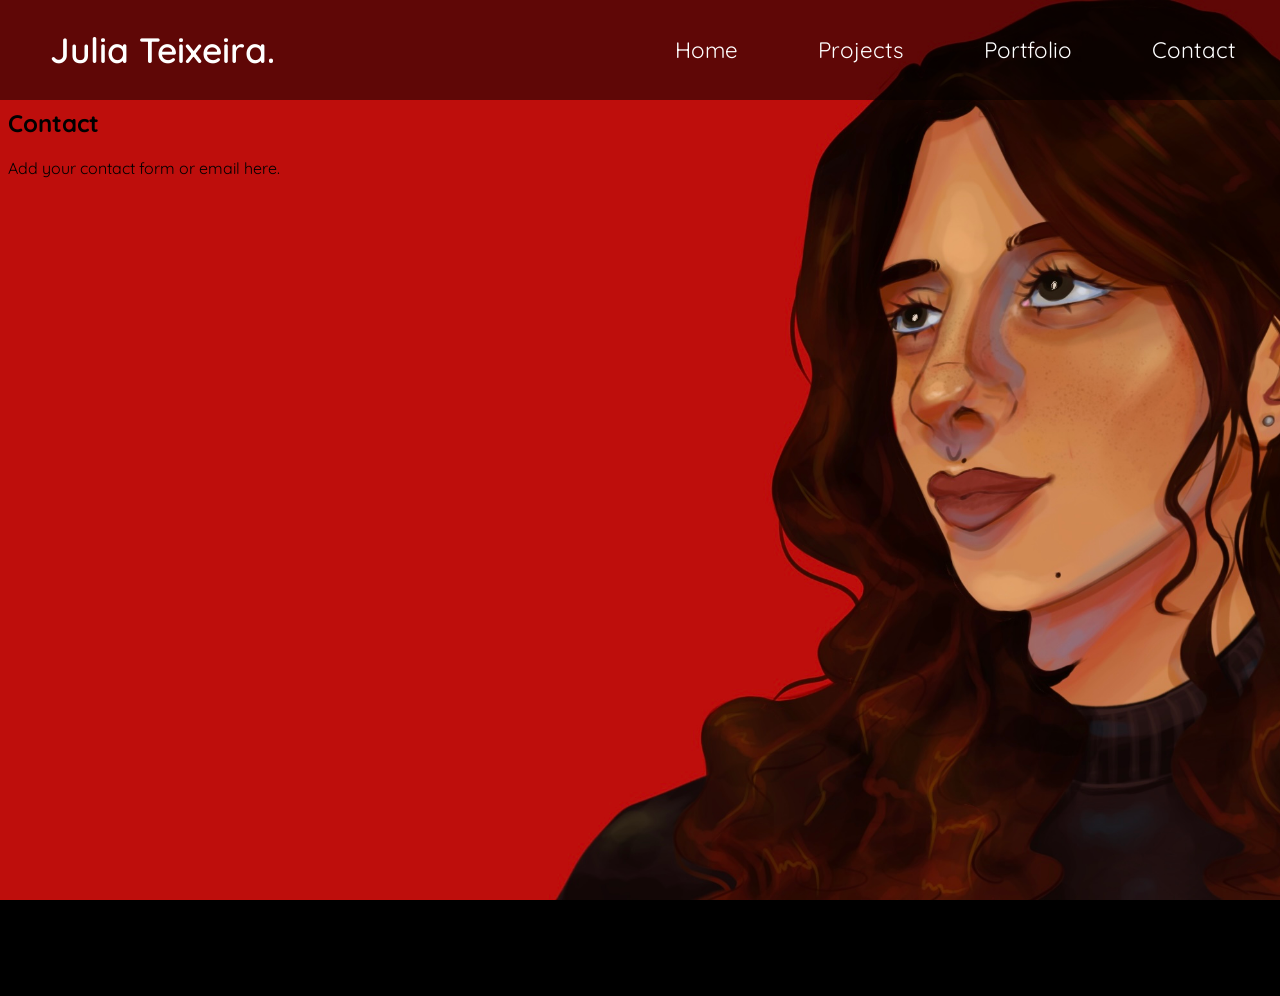
==== contact.html @ 6ba6e394 "first commit" ====
<!DOCTYPE html>
<html lang="en">
<head>
    <meta charset="UTF-8">
    <meta name="viewport" content="width=device-width, initial-scale=1.0">
    <title>Contact - Julia Teixeira</title>
    <link rel="stylesheet" href="style.css">
    <script src="script.js" defer></script>
    <link rel="preconnect" href="https://fonts.googleapis.com">
    <link rel="preconnect" href="https://fonts.gstatic.com" crossorigin>
    <link href="https://fonts.googleapis.com/css2?family=Quicksand:wght@300..700&display=swap" rel="stylesheet">
</head>
<body>
    <header>
        <nav class="navbar">
            <a href="index.html" class="logo">Julia Teixeira<span>.</span></a>
            <button class="hamburger" aria-label="Toggle menu" aria-expanded="false" aria-controls="primary-navigation">
                <span></span>
                <span></span>
                <span></span>
            </button>
            <ul id="primary-navigation" class="menu-links">
                <li><a href="index.html">Home</a></li>
                <li><a href="projects.html">Projects</a></li>
                <li><a href="portfolio.html">Portfolio</a></li>
                <li><a href="contact.html">Contact</a></li>
            </ul>
        </nav>
    </header>

    <main class="max-width">
        <section class="contact" id="contact">
            <h1>Contact</h1>
            <p>Add your contact form or email here.</p>
        </section>
    </main>

</body>
</html>
---- style.css ----
/* Importing Google font - Quicksand */
@import url('https://fonts.googleapis.com/css2?family=Quicksand:wght@300..700&display=swap');

body {
  font-family: "Quicksand", sans-serif;
}

/* <weight>: Use a value from 300 to 700 */
/* <uniquifier>: Use a unique and descriptive class name */

.quicksand-regular {
  font-family: "Quicksand", sans-serif;
  font-optical-sizing: auto;
  font-weight: 400;
  font-style: normal;
}

body {
  height: 100vh;
  background: url("background.png");
  background-position: center;
  background-size: cover;
  background-attachment: fixed;
  background-color: #000000;
   /* Add top padding equal to header height so page content appears below the fixed nav */
  padding-top: 80px;
  overflow-x: hidden;
}

header {
  position: fixed;
  top: 0;
  left: 0;
  width: 100%;
  padding: 20px;
  background-color: rgba(0, 0, 0, 0.5);
}

header .navbar {
  display: flex;
  justify-content: space-between;
  align-items: center;
  width: 95%;
}

.navbar .logo {
  font-size: 2.2rem;
  font-weight: 600;
  margin-left: 30px;
}



.navbar .menu-links {
  display: flex;
  gap: 80px;
  margin-left: auto;
  list-style: none;
}

.navbar a{
  color: #ffffff;
  text-decoration: none;
  transition: 0.2s ease;
  font-size: 1.4rem;
}

.navbar a:hover {
  color: #fccc2d;
}

/* Home Section Styling */
.home {
  display: flex;
  /* Reduce section height by header height so layout doesn't jump underneath the fixed nav */
  height: calc(100vh - 80px);
  color: #ffffff;
  min-height: 500px;
  align-items: center;
}

.home .max-width {
  margin: auto 0 auto 40px;
}

.home .home-content .text-1 {
  font-size: 32px;
}
.home .home-content .text-2 {
  font-size: 95px;
  font-weight: 600;
  margin-left: -10px;
}
.home .home-content .text-3 {
  font-size: 50px;
  margin: 5px 0;
  margin-left: -3px;
}
.home .home-content .text-3 span {
  color: #fccc2d;
  font-weight: 600;
}

/* Blinking cursor */
.typing::after {
  content: '';
  display: inline-block;
  width: 4px;
  height: 0.8em;
  background-color: #fccc2d;
  margin-left: 2px;
  position: relative;
  top: 4px;
  animation: blink 0.7s infinite;
}

@keyframes blink {
  0%, 49% {
    opacity: 1;
  }
  50%, 100% {
    opacity: 0;
  }
}

/* Responsive and navigation styles */
/* Hamburger button (hidden on wide screens) */
.hamburger {
  display: none;
  background: transparent;
  border: none;
  cursor: pointer;
  padding: 8px;
  margin-left: 12px;
}
.hamburger span {
  display: block;
  width: 22px;
  height: 2px;
  background: #ffffff;
  margin:5px 0;
  transition: transform 0.2s ease, opacity 0.2s ease;
}

/* Mobile menu (hidden by default on small screens) */
.menu-links.active {
  display: flex;
}

/* Make layout adapt on medium/ narrower screens */
@media (max-width: 900px) {
  header .navbar { padding: 0 16px; }
  .navbar .menu-links { gap: 20px; }
  .home .max-width { margin-left: 20px; }
  .home .home-content .text-2 { font-size: 4.5rem; }
  .home .home-content .text-3 { font-size: 1.6rem; }
}

/* Small phones */
@media (max-width: 480px) {
  .navbar .menu-links { display: none; }
  .hamburger { display: inline-block; }
  .navbar { align-items: center; }
  .navbar .logo { font-size: 1.6rem; margin-left: -20px; }
  /* Move content higher and increase text size on small phones */
  .home { align-items: flex-start; padding: 0px 16px; min-height: 70vh;}
  .home .max-width { margin: 0px 0 0 40px; text-align: left; }
  .home .home-content .text-2 { font-size: 3rem; margin-left: -50px; line-height: 1; }
  .home .home-content .text-3 { font-size: 1.4rem; margin-left: -43px; }
  .home .home-content .text-1 { margin-left: -40px; margin-top: 350px; }
  .typing::after { height: 0.95em; top: 4px; }

  /* Shift background to the right so the face is visible on narrow screens */
  body { background-position: 64% center; }

  /* Mobile menu panel styles */
  .menu-links {
    position: absolute;
    right: 16px;
    top: 70px;
    background: rgba(0,0,0,0.7);
    padding: 12px 18px;
    border-radius: 8px;
    flex-direction: column;
    gap: 12px;
    display: none;
    z-index: 999;
  }
  .menu-links a { padding: 6px 0; }
}

/* Projects Section Styling */
.projects {
  background-color: #af0c0c;
  color: #ffffff;
  padding: 80px 40px;
  /* position this section up under the fixed header so its red background shows behind the nav */
  position: relative;
  top: -80px;
  padding-top: 160px;
  /* make this section span the full viewport width to cover the background image on the sides */
  width: 100vw;
  margin-left: calc(50% - 50vw);
  box-sizing: border-box;
  min-height: calc(100vh + 80px);
  display: flex;
  flex-direction: column;
  align-items: center;
  justify-content: flex-start;
  z-index: 0;
}

.projects h1 {
  font-size: 3rem;
  margin-bottom: 50px;
  text-align: center;
}

.projects-container {
  display: flex;
  gap: 30px;
  justify-content: center;
  flex-wrap: wrap;
  max-width: 1200px;
}

.project-box {
  display: flex;
  flex-direction: column;
  align-items: center;
  gap: 15px;
}

.project-box .box {
  width: 200px;
  height: 200px;
  background-color: rgba(255, 255, 255, 0.1);
  border: 2px solid #ffffff;
  border-radius: 8px;
  transition: transform 0.3s ease, background-color 0.3s ease;
}

.project-box .box:hover {
  transform: scale(1.05);
  background-color: rgba(255, 255, 255, 0.2);
}

.project-box p {
  font-size: 1.2rem;
  text-align: center;
  color: #ffffff;
}

/* Link styles for clickable project boxes */
.project-link {
  text-decoration: none;
  color: inherit;
  display: inline-block;
}

/* Project detail page styles */
.project-detail {
  padding: 120px 20px 60px 20px;
  max-width: 1000px;
  margin: 0 auto;
  color: #ffffff;
}
.project-detail h1 {
  font-size: 2.4rem;
  margin-bottom: 20px;
}
.project-detail .hero {
  width: 100%;
  height: auto;
  border-radius: 8px;
  margin-bottom: 20px;
}
.project-detail p { color: #ffffff; line-height: 1.6; }
.back-link { display: inline-block; margin-top: 20px; color: #fff; text-decoration: underline; }
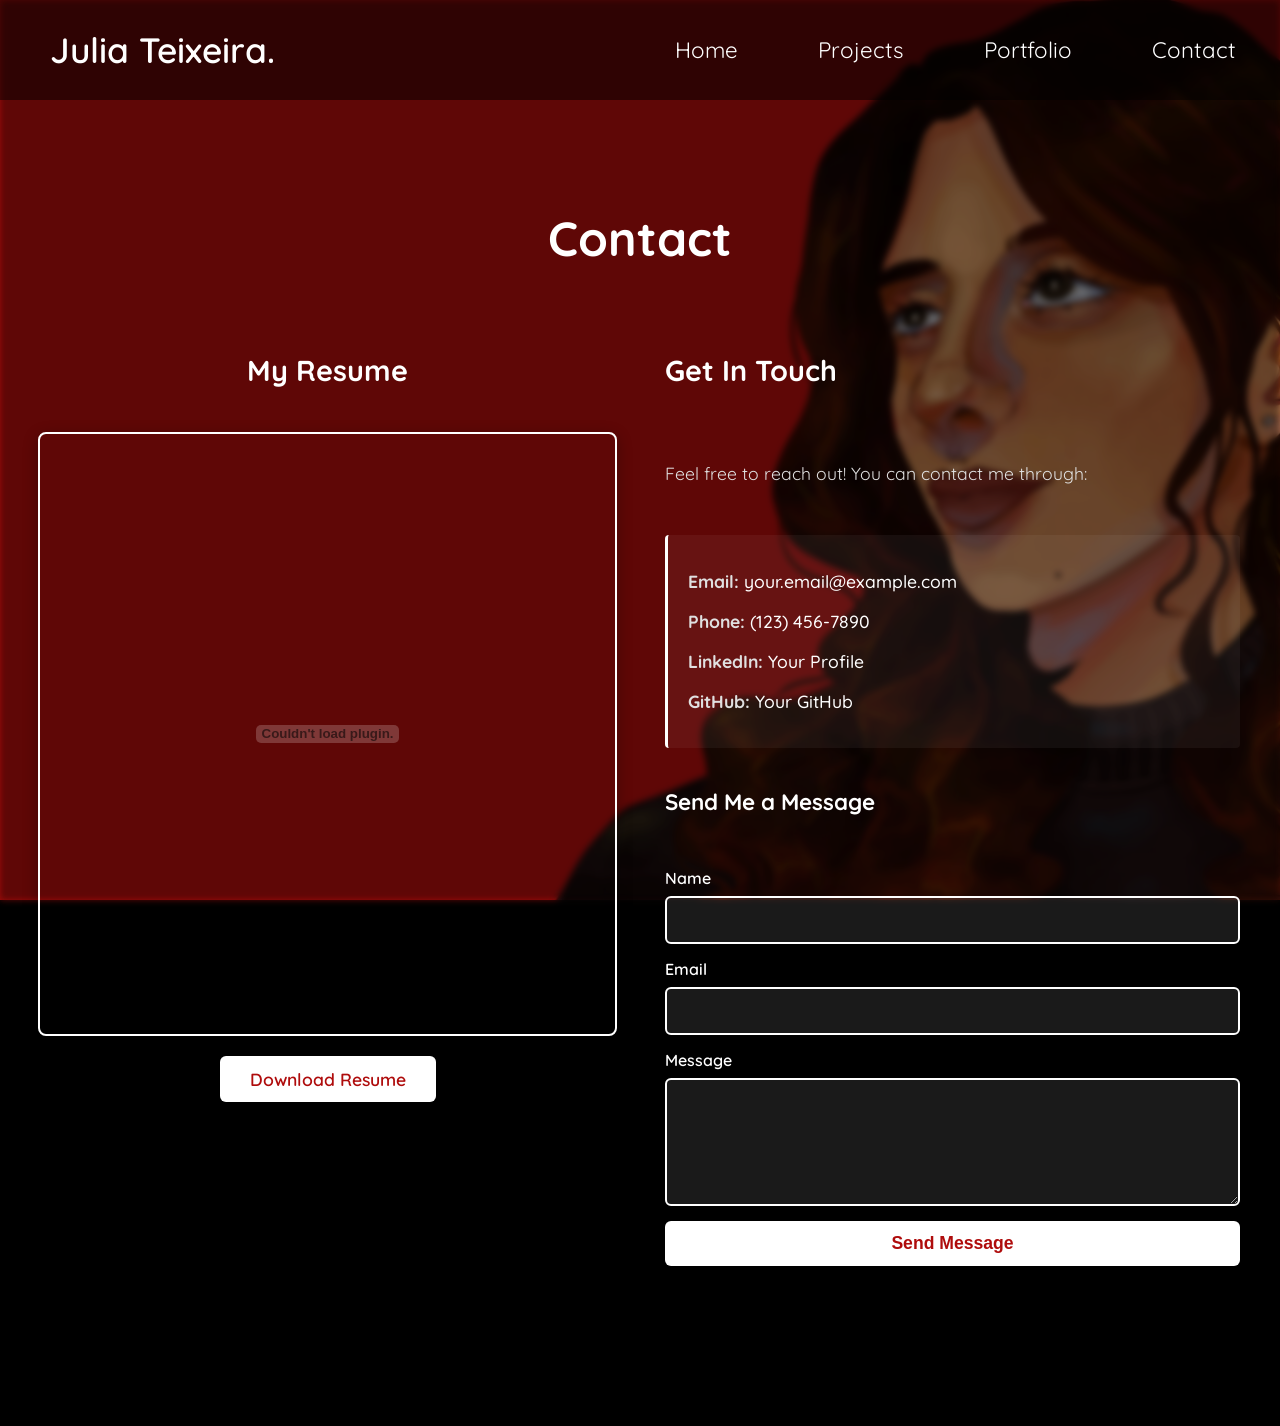
==== commit 15555a25: "edited ui for projects, portfolio and contact page; need to add graphics still" ====
--- a/contact.html
+++ b/contact.html
@@ -28,10 +28,55 @@
         </nav>
     </header>
 
-    <main class="max-width">
+    <main>
         <section class="contact" id="contact">
             <h1>Contact</h1>
-            <p>Add your contact form or email here.</p>
+            
+            <div class="contact-container">
+                <!-- RESUME PREVIEW SECTION -->
+                <div class="resume-section">
+                    <h2>My Resume</h2>
+                    <!-- EDIT: Replace "resume.pdf" with your actual resume file path -->
+                    <div class="resume-preview">
+                        <embed src="resume.pdf" type="application/pdf" />
+                    </div>
+                    <!-- EDIT: Update href to download link for your resume -->
+                    <a href="resume.pdf" download class="download-btn">Download Resume</a>
+                </div>
+
+                <!-- CONTACT INFO SECTION -->
+                <div class="contact-info-section">
+                    <h2>Get In Touch</h2>
+                    <p>Feel free to reach out! You can contact me through:</p>
+                    
+                    <!-- EDIT: Add your contact information below -->
+                    <div class="contact-details">
+                        <p><strong>Email:</strong> <a href="mailto:your.email@example.com">your.email@example.com</a></p>
+                        <p><strong>Phone:</strong> <a href="tel:+1234567890">(123) 456-7890</a></p>
+                        <p><strong>LinkedIn:</strong> <a href="https://linkedin.com/in/yourprofile" target="_blank">Your Profile</a></p>
+                        <p><strong>GitHub:</strong> <a href="https://github.com/yourprofile" target="_blank">Your GitHub</a></p>
+                    </div>
+
+                    <!-- Optional: Contact Form -->
+                    <h3>Send Me a Message</h3>
+                    <!-- EDIT: Update form action to your email service (e.g., formspree, netlify forms) -->
+                    <form class="contact-form" action="https://formspree.io/f/YOUR_FORM_ID" method="POST">
+                        <div class="form-group">
+                            <label for="name">Name</label>
+                            <input type="text" id="name" name="name" required>
+                        </div>
+                        <div class="form-group">
+                            <label for="email">Email</label>
+                            <input type="email" id="email" name="email" required>
+                        </div>
+                        <div class="form-group">
+                            <label for="message">Message</label>
+                            <textarea id="message" name="message" rows="5" required></textarea>
+                        </div>
+                        <button type="submit" class="submit-btn">Send Message</button>
+                    </form>
+                </div>
+            </div>
         </section>
     </main>
 
--- a/style.css
+++ b/style.css
@@ -25,6 +25,24 @@
    /* Add top padding equal to header height so page content appears below the fixed nav */
   padding-top: 80px;
   overflow-x: hidden;
+  position: relative;
+}
+
+/* Apply brightness filter to body/home page background */
+body::before {
+  content: '';
+  position: fixed;
+  top: 0;
+  left: 0;
+  width: 100vw;
+  height: 100vh;
+  background: url("background.png");
+  background-position: center;
+  background-size: cover;
+  background-attachment: fixed;
+  filter: brightness(0.85);
+  z-index: -1;
+  pointer-events: none;
 }
 
 header {
@@ -34,6 +52,7 @@
   width: 100%;
   padding: 20px;
   background-color: rgba(0, 0, 0, 0.5);
+  z-index: 1000;
 }
 
 header .navbar {
@@ -191,7 +210,6 @@
 
 /* Projects Section Styling */
 .projects {
-  background-color: #af0c0c;
   color: #ffffff;
   padding: 80px 40px;
   /* position this section up under the fixed header so its red background shows behind the nav */
@@ -207,7 +225,23 @@
   flex-direction: column;
   align-items: center;
   justify-content: flex-start;
-  z-index: 0;
+  z-index: 1;
+}
+
+/* Fixed red background that stays in place when scrolling - like the PNG does */
+.projects::before {
+  content: '';
+  position: fixed;
+  top: 0;
+  left: 0;
+  width: 100vw;
+  height: 100vh;
+  background: url("background.png");
+  background-position: center;
+  background-size: cover;
+  background-attachment: fixed;
+  filter: blur(3px) brightness(0.5);
+  z-index: -1;
 }
 
 .projects h1 {
@@ -276,4 +310,438 @@
   margin-bottom: 20px;
 }
 .project-detail p { color: #ffffff; line-height: 1.6; }
-.back-link { display: inline-block; margin-top: 20px; color: #fff; text-decoration: underline; }+.back-link { display: inline-block; margin-top: 20px; color: #fff; text-decoration: underline; }
+
+/* ===== PORTFOLIO SECTION STYLING ===== */
+.portfolio {
+  color: #ffffff;
+  padding: 80px 40px;
+  position: relative;
+  top: -80px;
+  padding-top: 160px;
+  width: 100vw;
+  margin-left: calc(50% - 50vw);
+  box-sizing: border-box;
+  min-height: calc(100vh + 80px);
+  display: flex;
+  flex-direction: column;
+  align-items: center;
+  justify-content: flex-start;
+  z-index: 1;
+}
+
+/* Fixed red background for portfolio (stays in place when scrolling) */
+.portfolio::before {
+  content: '';
+  position: fixed;
+  top: 0;
+  left: 0;
+  width: 100vw;
+  height: 100vh;
+  background: url("background.png");
+  background-position: center;
+  background-size: cover;
+  background-attachment: fixed;
+  filter: blur(3px) brightness(0.5);
+  z-index: -1;
+}
+
+.portfolio h1 {
+  font-size: 3rem;
+  margin-bottom: 60px;
+  text-align: center;
+  position: relative;
+  z-index: 1;
+}
+
+/* Portfolio category containers */
+.portfolio-category {
+  width: 100%;
+  max-width: 1300px;
+  margin-bottom: 80px;
+  position: relative;
+  z-index: 1;
+}
+
+.portfolio-category h2 {
+  font-size: 2rem;
+  margin-bottom: 30px;
+  text-align: center;
+  color: #ffffff;
+  border-bottom: 2px solid #ffffff;
+  padding-bottom: 15px;
+}
+
+/* Gallery grid layout */
+.gallery-grid {
+  display: grid;
+  grid-template-columns: repeat(auto-fit, minmax(250px, 1fr));
+  gap: 25px;
+  width: 100%;
+}
+
+/* Individual gallery items */
+.gallery-item {
+  position: relative;
+  overflow: hidden;
+  border-radius: 12px;
+  cursor: pointer;
+  aspect-ratio: 1;
+  box-shadow: 0 4px 15px rgba(0, 0, 0, 0.3);
+  transition: transform 0.3s ease, box-shadow 0.3s ease;
+  border: 2px solid #ffffff;
+}
+
+.gallery-item img {
+  width: 100%;
+  height: 100%;
+  object-fit: cover;
+  transition: transform 0.3s ease;
+}
+
+.gallery-item:hover {
+  transform: translateY(-8px);
+  box-shadow: 0 8px 25px rgba(255, 255, 255, 0.4);
+}
+
+.gallery-item:hover img {
+  transform: scale(1.1);
+}
+
+/* Hidden info div for modal data */
+.art-info {
+  display: none;
+}
+
+/* ===== LIGHTBOX MODAL STYLING ===== */
+.lightbox-modal {
+  display: none;
+  position: fixed;
+  top: 0;
+  left: 0;
+  width: 100%;
+  height: 100%;
+  background-color: rgba(0, 0, 0, 0.9);
+  z-index: 2000;
+  justify-content: center;
+  align-items: center;
+  padding: 20px;
+}
+
+.lightbox-modal.active {
+  display: flex;
+  flex-direction: column;
+}
+
+/* Close button */
+.lightbox-close {
+  position: absolute;
+  top: 20px;
+  right: 35px;
+  color: #ffffff;
+  font-size: 40px;
+  font-weight: bold;
+  cursor: pointer;
+  transition: color 0.3s ease;
+  z-index: 2001;
+}
+
+.lightbox-close:hover {
+  color: #ffffff;
+}
+
+/* Lightbox image */
+.lightbox-image {
+  max-width: 90%;
+  max-height: 70vh;
+  object-fit: contain;
+  border-radius: 8px;
+  box-shadow: 0 0 30px rgba(255, 255, 255, 0.3);
+  margin-bottom: 30px;
+}
+
+/* Lightbox info section */
+.lightbox-info {
+  color: #ffffff;
+  text-align: center;
+  max-width: 600px;
+}
+
+.lightbox-info h3 {
+  font-size: 1.8rem;
+  margin-bottom: 15px;
+  color: #ffffff;
+}
+
+.lightbox-info p {
+  font-size: 1rem;
+  line-height: 1.6;
+  color: #e0e0e0;
+}
+
+/* Responsive adjustments */
+@media (max-width: 768px) {
+  .portfolio {
+    padding: 60px 20px;
+    padding-top: 140px;
+  }
+
+  .portfolio h1 {
+    font-size: 2rem;
+  }
+
+  .portfolio-category h2 {
+    font-size: 1.5rem;
+  }
+
+  .gallery-grid {
+    grid-template-columns: repeat(auto-fit, minmax(180px, 1fr));
+    gap: 15px;
+  }
+
+  .lightbox-image {
+    max-width: 95%;
+    max-height: 60vh;
+  }
+}
+
+/* ===== CONTACT SECTION STYLING ===== */
+.contact {
+  color: #ffffff;
+  padding: 80px 40px;
+  position: relative;
+  top: -80px;
+  padding-top: 160px;
+  width: 100vw;
+  margin-left: calc(50% - 50vw);
+  box-sizing: border-box;
+  min-height: calc(100vh + 80px);
+  display: flex;
+  flex-direction: column;
+  align-items: center;
+  justify-content: flex-start;
+  z-index: 1;
+}
+
+/* Fixed background for contact page (stays in place when scrolling) */
+.contact::before {
+  content: '';
+  position: fixed;
+  top: 0;
+  left: 0;
+  width: 100vw;
+  height: 100vh;
+  background: url("background.png");
+  background-position: center;
+  background-size: cover;
+  background-attachment: fixed;
+  filter: blur(3px) brightness(0.5);
+  z-index: -1;
+}
+
+.contact h1 {
+  font-size: 3rem;
+  margin-bottom: 60px;
+  text-align: center;
+  position: relative;
+  z-index: 1;
+}
+
+/* Two-column layout for resume and contact info */
+.contact-container {
+  display: grid;
+  grid-template-columns: 1fr 1fr;
+  gap: 50px;
+  width: 100%;
+  max-width: 1400px;
+  position: relative;
+  z-index: 1;
+}
+
+/* Resume section - left side on desktop */
+.resume-section {
+  display: flex;
+  flex-direction: column;
+  align-items: center;
+  gap: 20px;
+}
+
+.resume-section h2 {
+  font-size: 1.8rem;
+  color: #ffffff;
+  text-align: center;
+}
+
+/* PDF preview container */
+.resume-preview {
+  width: 100%;
+  height: 600px;
+  border: 2px solid #ffffff;
+  border-radius: 8px;
+  overflow: hidden;
+  box-shadow: 0 4px 15px rgba(0, 0, 0, 0.3);
+}
+
+.resume-preview embed {
+  width: 100%;
+  height: 100%;
+}
+
+/* Download button */
+.download-btn {
+  display: inline-block;
+  padding: 12px 30px;
+  background-color: #ffffff;
+  color: #af0c0c;
+  text-decoration: none;
+  border-radius: 6px;
+  font-weight: 600;
+  font-size: 1.1rem;
+  transition: background-color 0.3s ease, transform 0.3s ease;
+  border: none;
+  cursor: pointer;
+}
+
+.download-btn:hover {
+  background-color: #f0f0f0;
+  transform: translateY(-2px);
+}
+
+/* Contact info section - right side on desktop */
+.contact-info-section {
+  display: flex;
+  flex-direction: column;
+  gap: 30px;
+}
+
+.contact-info-section h2 {
+  font-size: 1.8rem;
+  color: #ffffff;
+}
+
+.contact-info-section h3 {
+  font-size: 1.4rem;
+  color: #ffffff;
+  margin-top: 10px;
+}
+
+.contact-info-section p {
+  font-size: 1.1rem;
+  line-height: 1.6;
+  color: #e0e0e0;
+}
+
+/* Contact details styling */
+.contact-details {
+  background-color: rgba(255, 255, 255, 0.05);
+  padding: 20px;
+  border-left: 3px solid #ffffff;
+  border-radius: 4px;
+}
+
+.contact-details p {
+  margin: 12px 0;
+}
+
+.contact-details a {
+  color: #ffffff;
+  text-decoration: none;
+  transition: color 0.3s ease;
+  font-weight: 500;
+}
+
+.contact-details a:hover {
+  color: #e0e0e0;
+  text-decoration: underline;
+}
+
+/* Contact form styling */
+.contact-form {
+  display: flex;
+  flex-direction: column;
+  gap: 15px;
+}
+
+.form-group {
+  display: flex;
+  flex-direction: column;
+  gap: 8px;
+}
+
+.form-group label {
+  font-size: 1rem;
+  font-weight: 600;
+  color: #ffffff;
+}
+
+.form-group input,
+.form-group textarea {
+  padding: 12px;
+  border: 2px solid #ffffff;
+  border-radius: 6px;
+  background-color: rgba(255, 255, 255, 0.1);
+  color: #ffffff;
+  font-family: inherit;
+  font-size: 1rem;
+  transition: border-color 0.3s ease, background-color 0.3s ease;
+}
+
+.form-group input::placeholder,
+.form-group textarea::placeholder {
+  color: rgba(255, 255, 255, 0.6);
+}
+
+.form-group input:focus,
+.form-group textarea:focus {
+  outline: none;
+  border-color: #e0e0e0;
+  background-color: rgba(255, 255, 255, 0.15);
+}
+
+.submit-btn {
+  padding: 12px 30px;
+  background-color: #ffffff;
+  color: #af0c0c;
+  border: none;
+  border-radius: 6px;
+  font-size: 1.1rem;
+  font-weight: 600;
+  cursor: pointer;
+  transition: background-color 0.3s ease, transform 0.3s ease;
+}
+
+.submit-btn:hover {
+  background-color: #f0f0f0;
+  transform: translateY(-2px);
+}
+
+/* Responsive: Stack vertically on mobile */
+@media (max-width: 768px) {
+  .contact {
+    padding: 60px 20px;
+    padding-top: 140px;
+  }
+
+  .contact h1 {
+    font-size: 2rem;
+  }
+
+  .contact-container {
+    grid-template-columns: 1fr;
+    gap: 40px;
+  }
+
+  .resume-section,
+  .contact-info-section {
+    width: 100%;
+  }
+
+  .resume-preview {
+    height: 500px;
+  }
+
+  .contact-info-section h2,
+  .resume-section h2 {
+    font-size: 1.5rem;
+  }
+}
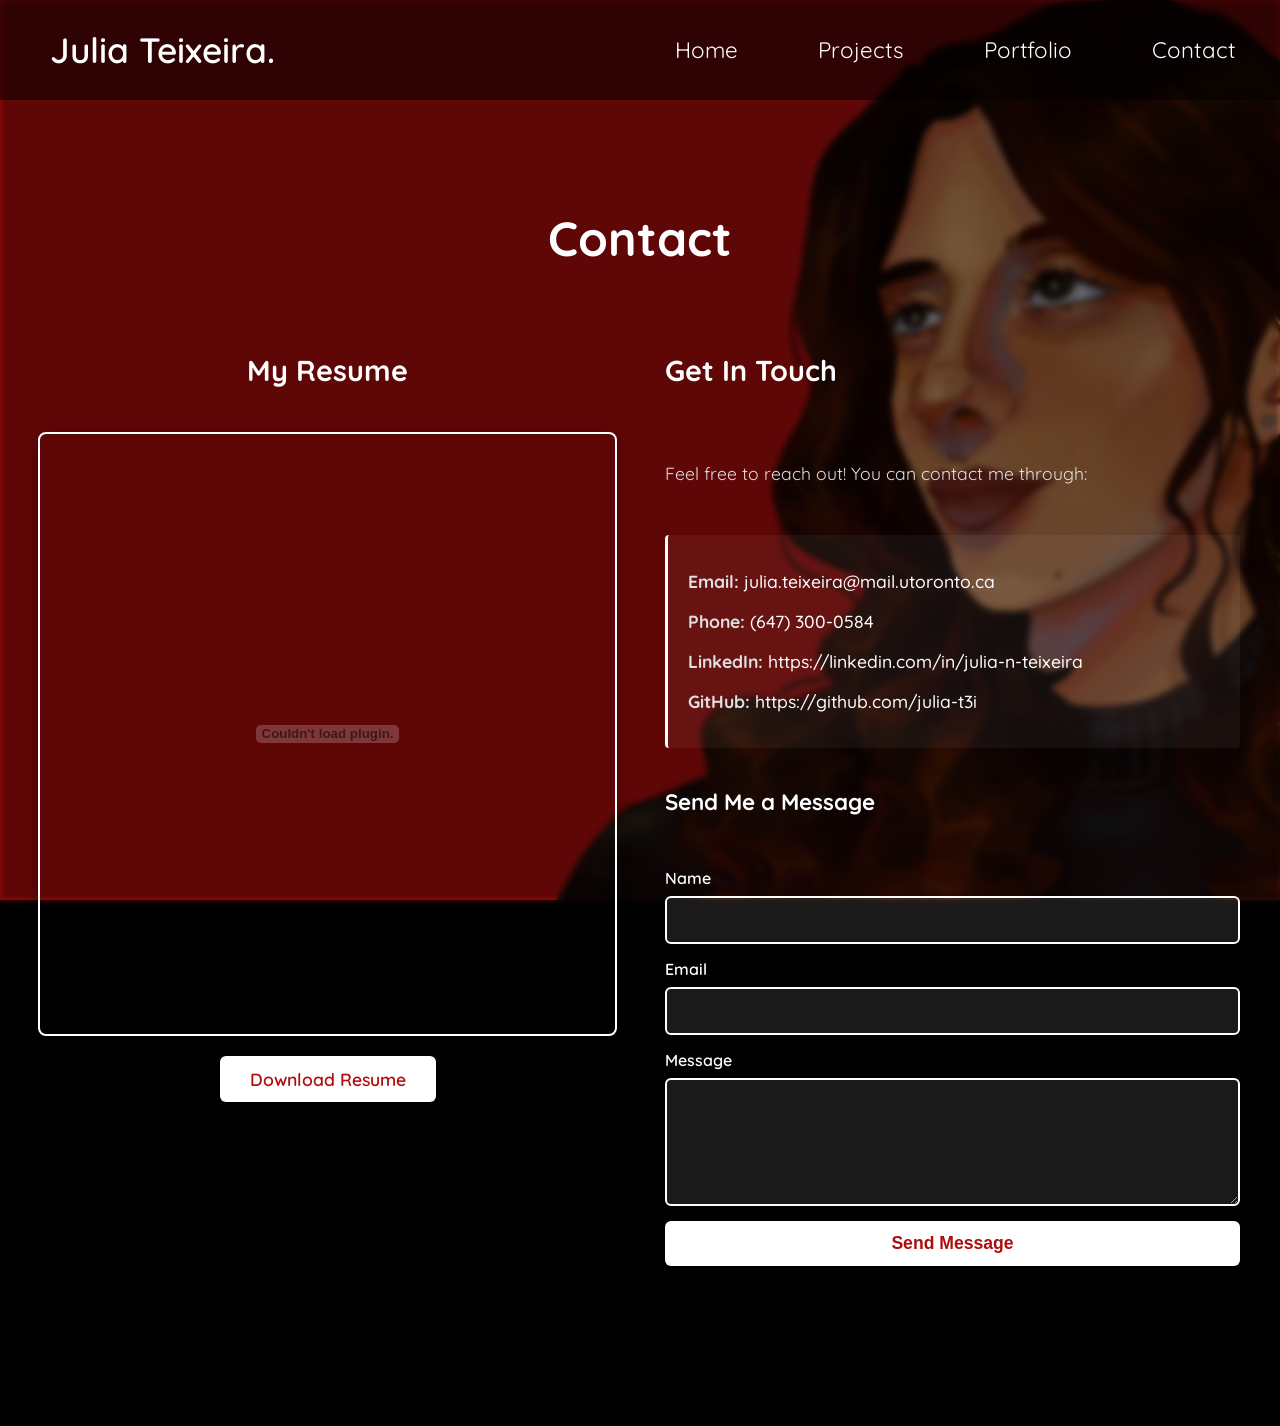
==== commit 610e6e5c: "updated mobile ui issues, still needs adjustment" ====
--- a/contact.html
+++ b/contact.html
@@ -38,10 +38,10 @@
                     <h2>My Resume</h2>
                     <!-- EDIT: Replace "resume.pdf" with your actual resume file path -->
                     <div class="resume-preview">
-                        <embed src="resume.pdf" type="application/pdf" />
+                        <embed src="JuliaTeixeira_Resume.pdf" type="application/pdf" />
                     </div>
                     <!-- EDIT: Update href to download link for your resume -->
-                    <a href="resume.pdf" download class="download-btn">Download Resume</a>
+                    <a href="JuliaTeixeira_Resume.pdf" download class="download-btn">Download Resume</a>
                 </div>
 
                 <!-- CONTACT INFO SECTION -->
@@ -49,18 +49,17 @@
                     <h2>Get In Touch</h2>
                     <p>Feel free to reach out! You can contact me through:</p>
                     
-                    <!-- EDIT: Add your contact information below -->
                     <div class="contact-details">
-                        <p><strong>Email:</strong> <a href="mailto:your.email@example.com">your.email@example.com</a></p>
-                        <p><strong>Phone:</strong> <a href="tel:+1234567890">(123) 456-7890</a></p>
-                        <p><strong>LinkedIn:</strong> <a href="https://linkedin.com/in/yourprofile" target="_blank">Your Profile</a></p>
-                        <p><strong>GitHub:</strong> <a href="https://github.com/yourprofile" target="_blank">Your GitHub</a></p>
+                        <p><strong>Email:</strong> <a href="mailto:julia.teixeira@mail.utoronto.ca">julia.teixeira@mail.utoronto.ca</a></p>
+                        <p><strong>Phone:</strong> <a href="tel:+6473000584">(647) 300-0584</a></p>
+                        <p><strong>LinkedIn:</strong> <a href="https://linkedin.com/in/julia-n-teixeira" target="_blank">https://linkedin.com/in/julia-n-teixeira</a></p>
+                        <p><strong>GitHub:</strong> <a href="https://github.com/julia-t3i" target="_blank">https://github.com/julia-t3i</a></p>
                     </div>
 
                     <!-- Optional: Contact Form -->
                     <h3>Send Me a Message</h3>
-                    <!-- EDIT: Update form action to your email service (e.g., formspree, netlify forms) -->
-                    <form class="contact-form" action="https://formspree.io/f/YOUR_FORM_ID" method="POST">
+                    <!-- EDIT: Update form action to email (e.g., formspree, netlify forms) -->
+                    <form class="contact-form" action="https://formspree.io/f/mzebkyez" method="POST">
                         <div class="form-group">
                             <label for="name">Name</label>
                             <input type="text" id="name" name="name" required>
--- a/style.css
+++ b/style.css
@@ -150,7 +150,7 @@
   border: none;
   cursor: pointer;
   padding: 8px;
-  margin-left: 12px;
+  margin-right: auto;
 }
 .hamburger span {
   display: block;
@@ -177,35 +177,49 @@
 
 /* Small phones */
 @media (max-width: 480px) {
-  .navbar .menu-links { display: none; }
-  .hamburger { display: inline-block; }
-  .navbar { align-items: center; }
-  .navbar .logo { font-size: 1.6rem; margin-left: -20px; }
-  /* Move content higher and increase text size on small phones */
-  .home { align-items: flex-start; padding: 0px 16px; min-height: 70vh;}
-  .home .max-width { margin: 0px 0 0 40px; text-align: left; }
-  .home .home-content .text-2 { font-size: 3rem; margin-left: -50px; line-height: 1; }
-  .home .home-content .text-3 { font-size: 1.4rem; margin-left: -43px; }
-  .home .home-content .text-1 { margin-left: -40px; margin-top: 350px; }
+  /* BACKGROUND POSITIONING - Change the percentage value to move background left/right */
+  body::before { background-position: 80% center !important; }
+  .projects::before { background-position: 80% center !important; }
+  .portfolio::before { background-position: 80% center !important; }
+  .contact::before { background-position: 80% center !important; }
+  
+  /* MOBILE MENU - Styling for hamburger dropdown menu */
+  .navbar .menu-links { display: none; flex-direction: column; gap: 0px; background-color: rgba(0, 0, 0, 0.45); padding: 15px 0; position: fixed; top: 100px; left: 0; width: 100%; margin: 0; z-index: 1999; border-top: 2px solid rgba(255, 255, 255, 0.1); box-shadow: 0 4px 8px rgba(0, 0, 0, 0.3); }
+  .navbar .menu-links.active { display: flex; animation: slideDown 0.2s ease-out; }
+  .navbar .menu-links li { width: 100%; }
+  .navbar .menu-links a { display: block; padding: 15px 20px; color: #ffffff; text-decoration: none; transition: background-color 0.2s ease; font-size: 1.1rem; }
+  .navbar .menu-links a:hover { background-color: rgba(255, 255, 255, 0.1); }
+  
+  /* HAMBURGER BUTTON - Adjust margin-right to move it left/right */
+  .hamburger { display: inline-block !important; margin-left: auto; padding: 5px; margin-right: 50px; z-index: 2000; background: none; border: none; cursor: pointer; transition: opacity 0.2s ease; }
+  .hamburger:active { opacity: 0.7; }
+  .hamburger span { display: block; width: 25px; height: 3px; background: #ffffff; margin: 5px 0; transition: all 0.3s ease; }
+  .navbar { align-items: center; justify-content: space-between; width: 100%; position: relative; }
+  .navbar .logo { font-size: 1.6rem; margin-left: 10px; }
+  
+  /* HOME SECTION TEXT - Adjust padding-top to move text up/down (first number is top spacing) */
+  .home { align-items: center; padding: 50px 16px 16px 16px; min-height: 100vh; justify-content: flex-start;}
+  .home .max-width { margin: 0; text-align: left; padding-top: 0; }
+  .home .home-content .text-1 { font-size: 18px; margin-left: 0; margin-top: 0; margin-bottom: 10px; }
+  .home .home-content .text-2 { font-size: 3.5rem; margin-left: 0; line-height: 1; margin-bottom: 5px; }
+  .home .home-content .text-3 { font-size: 1.6rem; margin-left: 0; margin-bottom: 20px; }
+  .typing { color: #fccc2d; font-weight: 600; }
   .typing::after { height: 0.95em; top: 4px; }
 
-  /* Shift background to the right so the face is visible on narrow screens */
-  body { background-position: 64% center; }
-
-  /* Mobile menu panel styles */
-  .menu-links {
-    position: absolute;
-    right: 16px;
-    top: 70px;
-    background: rgba(0,0,0,0.7);
-    padding: 12px 18px;
-    border-radius: 8px;
-    flex-direction: column;
-    gap: 12px;
-    display: none;
-    z-index: 999;
-  }
-  .menu-links a { padding: 6px 0; }
+  /* Slide down animation for menu */
+  @keyframes slideDown {
+    from {
+      opacity: 0;
+      transform: translateY(-10px);
+    }
+    to {
+      opacity: 1;
+      transform: translateY(0);
+    }
+  }
+  
+  /* LIGHTBOX CLOSE BUTTON - Adjust right value to move X left/right */
+  .lightbox-close { right: 15px; }
 }
 
 /* Projects Section Styling */
@@ -433,7 +447,7 @@
   flex-direction: column;
 }
 
-/* Close button */
+/* Close button - Adjust 'right' value to move X left/right on desktop */
 .lightbox-close {
   position: absolute;
   top: 20px;
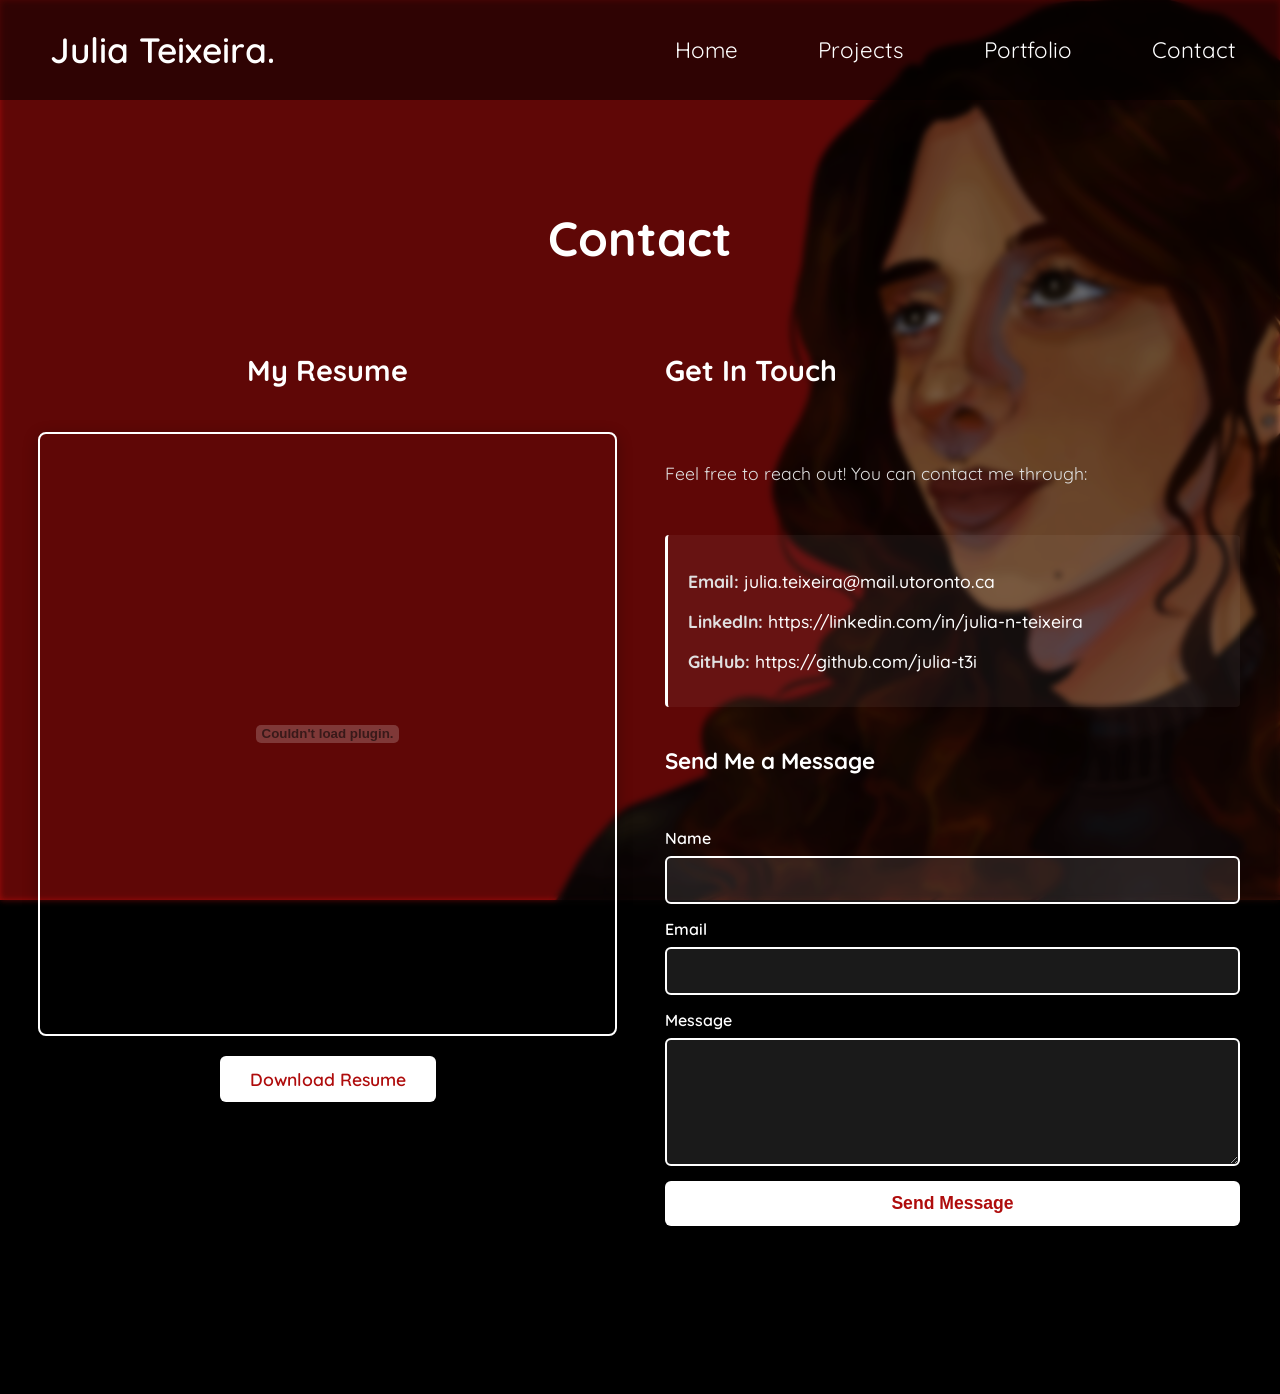
==== commit 21c6f439: "styling changes for mobile" ====
--- a/contact.html
+++ b/contact.html
@@ -51,7 +51,6 @@
                     
                     <div class="contact-details">
                         <p><strong>Email:</strong> <a href="mailto:julia.teixeira@mail.utoronto.ca">julia.teixeira@mail.utoronto.ca</a></p>
-                        <p><strong>Phone:</strong> <a href="tel:+6473000584">(647) 300-0584</a></p>
                         <p><strong>LinkedIn:</strong> <a href="https://linkedin.com/in/julia-n-teixeira" target="_blank">https://linkedin.com/in/julia-n-teixeira</a></p>
                         <p><strong>GitHub:</strong> <a href="https://github.com/julia-t3i" target="_blank">https://github.com/julia-t3i</a></p>
                     </div>
--- a/style.css
+++ b/style.css
@@ -1,28 +1,13 @@
 /* Importing Google font - Quicksand */
 @import url('https://fonts.googleapis.com/css2?family=Quicksand:wght@300..700&display=swap');
 
+/* <weight>: Use a value from 300 to 700 */
+/* <uniquifier>: Use a unique and descriptive class name */
+
 body {
   font-family: "Quicksand", sans-serif;
-}
-
-/* <weight>: Use a value from 300 to 700 */
-/* <uniquifier>: Use a unique and descriptive class name */
-
-.quicksand-regular {
-  font-family: "Quicksand", sans-serif;
-  font-optical-sizing: auto;
-  font-weight: 400;
-  font-style: normal;
-}
-
-body {
-  height: 100vh;
-  background: url("background.png");
-  background-position: center;
-  background-size: cover;
-  background-attachment: fixed;
+  min-height: 100vh;
   background-color: #000000;
-   /* Add top padding equal to header height so page content appears below the fixed nav */
   padding-top: 80px;
   overflow-x: hidden;
   position: relative;
@@ -32,15 +17,12 @@
 body::before {
   content: '';
   position: fixed;
-  top: 0;
-  left: 0;
-  width: 100vw;
-  height: 100vh;
-  background: url("background.png");
-  background-position: center;
-  background-size: cover;
-  background-attachment: fixed;
+  inset: 0;
+
+  background: url("background.png") center / cover no-repeat;
+
   filter: brightness(0.85);
+
   z-index: -1;
   pointer-events: none;
 }
@@ -100,6 +82,15 @@
 
 .home .max-width {
   margin: auto 0 auto 40px;
+}
+
+.home .home-content {
+    display: inline-block;
+    background-color: rgba(0, 0, 0, 0.45);
+    padding: 20px 25px;
+    border-radius: 5px;
+    border: 1px solid rgba(255, 255, 255, 0.1);
+    box-shadow: 0 4px 8px rgba(0, 0, 0, 0.3);
 }
 
 .home .home-content .text-1 {
@@ -178,33 +169,139 @@
 /* Small phones */
 @media (max-width: 480px) {
   /* BACKGROUND POSITIONING - Change the percentage value to move background left/right */
-  body::before { background-position: 80% center !important; }
-  .projects::before { background-position: 80% center !important; }
-  .portfolio::before { background-position: 80% center !important; }
-  .contact::before { background-position: 80% center !important; }
+  body::before { 
+    background-position: 80% center 
+    !important; 
+  }
+  .projects::before { 
+    background-position: 80% center 
+    !important; 
+  }
+  .portfolio::before { 
+    background-position: 80% center 
+    !important; 
+  }
+  .contact::before { 
+    background-position: 80% center 
+    !important; 
+  }
   
   /* MOBILE MENU - Styling for hamburger dropdown menu */
-  .navbar .menu-links { display: none; flex-direction: column; gap: 0px; background-color: rgba(0, 0, 0, 0.45); padding: 15px 0; position: fixed; top: 100px; left: 0; width: 100%; margin: 0; z-index: 1999; border-top: 2px solid rgba(255, 255, 255, 0.1); box-shadow: 0 4px 8px rgba(0, 0, 0, 0.3); }
-  .navbar .menu-links.active { display: flex; animation: slideDown 0.2s ease-out; }
-  .navbar .menu-links li { width: 100%; }
-  .navbar .menu-links a { display: block; padding: 15px 20px; color: #ffffff; text-decoration: none; transition: background-color 0.2s ease; font-size: 1.1rem; }
-  .navbar .menu-links a:hover { background-color: rgba(255, 255, 255, 0.1); }
+  .navbar .menu-links { 
+    display: none; 
+    flex-direction: column; 
+    gap: 0px; 
+    background-color: rgba(0, 0, 0, 0.45); 
+    padding: 15px 0; 
+    position: fixed; 
+    top: 75px; 
+    left: 0; 
+    width: 100%; 
+    margin: 0; 
+    z-index: 1999; 
+    border-top: 2px solid rgba(255, 255, 255, 0.1); 
+    box-shadow: 0 4px 8px rgba(0, 0, 0, 0.3); 
+  }
+  .navbar .menu-links.active { 
+    display: flex; 
+    animation: slideDown 0.2s ease-out; 
+  }
+  .navbar .menu-links li { 
+    width: 100%; 
+  }
+  .navbar .menu-links a { 
+    display: block; 
+    padding: 15px 20px; 
+    color: #ffffff; 
+    text-decoration: none; 
+    transition: background-color 0.2s ease; 
+    font-size: 1.1rem; 
+  }
+  .navbar .menu-links a:hover { 
+    background-color: rgba(255, 255, 255, 0.1); 
+  }
   
   /* HAMBURGER BUTTON - Adjust margin-right to move it left/right */
-  .hamburger { display: inline-block !important; margin-left: auto; padding: 5px; margin-right: 50px; z-index: 2000; background: none; border: none; cursor: pointer; transition: opacity 0.2s ease; }
-  .hamburger:active { opacity: 0.7; }
-  .hamburger span { display: block; width: 25px; height: 3px; background: #ffffff; margin: 5px 0; transition: all 0.3s ease; }
-  .navbar { align-items: center; justify-content: space-between; width: 100%; position: relative; }
-  .navbar .logo { font-size: 1.6rem; margin-left: 10px; }
+  .hamburger { 
+    display: inline-block 
+    !important; 
+    margin-left: auto; 
+    padding: 5px; 
+    margin-right: 50px; 
+    z-index: 2000; 
+    background: none; 
+    border: none; 
+    cursor: pointer; 
+    transition: opacity 0.2s ease; 
+  }
+  .hamburger:active { 
+    opacity: 0.7; 
+  }
+  .hamburger span { 
+    display: block; 
+    width: 25px; 
+    height: 3px; 
+    background: #ffffff; 
+    margin: 5px 0; 
+    transition: all 0.3s ease; 
+  }
+  .navbar { 
+    align-items: center; 
+    justify-content: space-between; 
+    width: 100%; 
+    position: relative; 
+  }
+  .navbar .logo { 
+    font-size: 1.6rem; 
+    margin-left: 10px; 
+  }
   
   /* HOME SECTION TEXT - Adjust padding-top to move text up/down (first number is top spacing) */
-  .home { align-items: center; padding: 50px 16px 16px 16px; min-height: 100vh; justify-content: flex-start;}
-  .home .max-width { margin: 0; text-align: left; padding-top: 0; }
-  .home .home-content .text-1 { font-size: 18px; margin-left: 0; margin-top: 0; margin-bottom: 10px; }
-  .home .home-content .text-2 { font-size: 3.5rem; margin-left: 0; line-height: 1; margin-bottom: 5px; }
-  .home .home-content .text-3 { font-size: 1.6rem; margin-left: 0; margin-bottom: 20px; }
-  .typing { color: #fccc2d; font-weight: 600; }
-  .typing::after { height: 0.95em; top: 4px; }
+  .home { 
+    align-items: center; 
+    padding: 50px 16px 16px 16px; 
+    min-height: 100vh; 
+    justify-content: flex-start;
+  }
+  .home .max-width { 
+    margin: 0; 
+    text-align: left; 
+    padding-top: 0; 
+  }
+
+  .home .home-content {
+    display: inline-block;
+    background-color: rgba(0, 0, 0, 0.45);
+    padding: 20px 25px;
+    border-radius: 5px;
+    border: 1px solid rgba(255, 255, 255, 0.1);
+    box-shadow: 0 4px 8px rgba(0, 0, 0, 0.3);
+  }
+  .home .home-content .text-1 { 
+    font-size: 18px; 
+    margin-left: 0; 
+    margin-top: 0; 
+    margin-bottom: 10px; 
+  }
+  .home .home-content .text-2 { 
+    font-size: 3.5rem; 
+    margin-left: 0; 
+    line-height: 1; 
+    margin-bottom: 5px; 
+  }
+  .home .home-content .text-3 { 
+    font-size: 1.6rem; 
+    margin-left: 0; 
+    margin-bottom: 20px; 
+  }
+  .typing { 
+    color: #fccc2d; 
+    font-weight: 600; 
+  }
+  .typing::after { 
+    height: 0.95em; 
+    top: 4px; 
+  }
 
   /* Slide down animation for menu */
   @keyframes slideDown {
@@ -242,21 +339,22 @@
   z-index: 1;
 }
 
-/* Fixed red background that stays in place when scrolling - like the PNG does */
-.projects::before {
+/* Shared background for Projects, Portfolio, and Contact */
+.projects::before,
+.portfolio::before,
+.contact::before {
   content: '';
   position: fixed;
-  top: 0;
-  left: 0;
-  width: 100vw;
-  height: 100vh;
-  background: url("background.png");
-  background-position: center;
-  background-size: cover;
-  background-attachment: fixed;
+  inset: 0;
+
+  background: url("background.png") center / cover no-repeat;
+
   filter: blur(3px) brightness(0.5);
+
   z-index: -1;
-}
+  pointer-events: none;
+}
+
 
 .projects h1 {
   font-size: 3rem;
@@ -342,22 +440,6 @@
   align-items: center;
   justify-content: flex-start;
   z-index: 1;
-}
-
-/* Fixed red background for portfolio (stays in place when scrolling) */
-.portfolio::before {
-  content: '';
-  position: fixed;
-  top: 0;
-  left: 0;
-  width: 100vw;
-  height: 100vh;
-  background: url("background.png");
-  background-position: center;
-  background-size: cover;
-  background-attachment: fixed;
-  filter: blur(3px) brightness(0.5);
-  z-index: -1;
 }
 
 .portfolio h1 {
@@ -537,22 +619,6 @@
   z-index: 1;
 }
 
-/* Fixed background for contact page (stays in place when scrolling) */
-.contact::before {
-  content: '';
-  position: fixed;
-  top: 0;
-  left: 0;
-  width: 100vw;
-  height: 100vh;
-  background: url("background.png");
-  background-position: center;
-  background-size: cover;
-  background-attachment: fixed;
-  filter: blur(3px) brightness(0.5);
-  z-index: -1;
-}
-
 .contact h1 {
   font-size: 3rem;
   margin-bottom: 60px;
